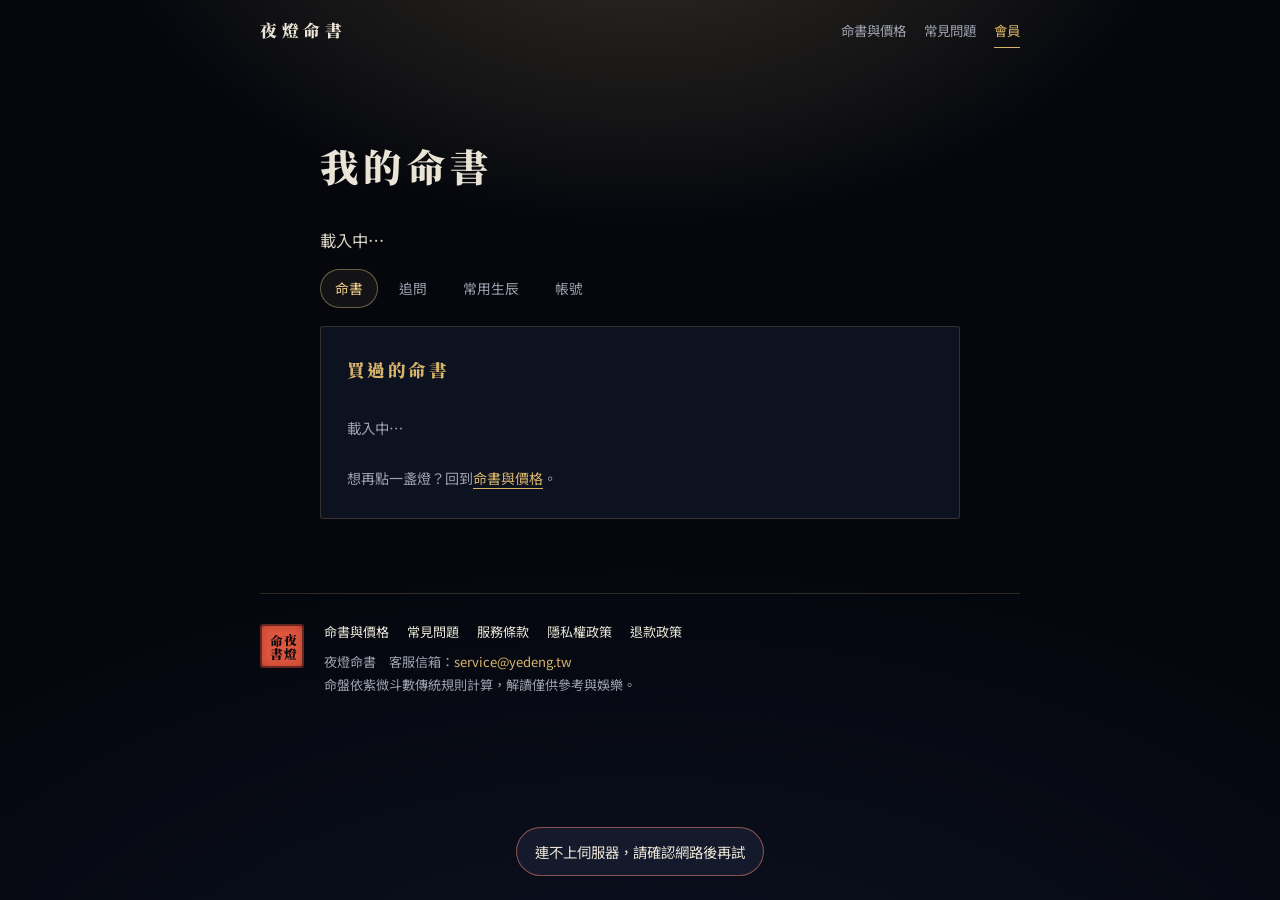
==== account.html @ f679dbf3 "新增會員登入、會員中心、付款後感謝頁與命書閱讀頁 - login.html：Email 驗證碼／連結、Google、LINE 三種登入，含綁定 Email 模式 - account.html：我的命書" ====
<!doctype html>
<html lang="zh-Hant-TW">
<head>
<meta charset="utf-8">
<meta name="viewport" content="width=device-width, initial-scale=1, viewport-fit=cover">
<meta name="description" content="夜燈命書會員中心：我的命書、追問、常用生辰與帳號設定。">
<meta name="theme-color" content="#05070d">
<meta name="robots" content="noindex">
<link rel="icon" href="/favicon.ico" sizes="32x32">
<link rel="icon" href="/favicon.svg" type="image/svg+xml">
<link rel="apple-touch-icon" href="/apple-touch-icon.png">
<link rel="manifest" href="/site.webmanifest">
<title>我的命書｜夜燈命書</title>
<link rel="preconnect" href="https://fonts.googleapis.com">
<link rel="preconnect" href="https://fonts.gstatic.com" crossorigin>
<link rel="stylesheet" href="https://fonts.googleapis.com/css2?family=Noto+Serif+TC:wght@700;900&family=Noto+Sans+TC:wght@400;500;700&family=LXGW+WenKai+TC:wght@700&display=swap">
<link rel="stylesheet" href="legal.css">
<link rel="stylesheet" href="app.css">
</head>
<body class="app">
<header class="top"><a class="brand" href="/">夜燈命書</a>
<nav class="nav" aria-label="主選單"><a href="/">命書與價格</a><a href="faq.html">常見問題</a><a href="account.html" aria-current="page">會員</a></nav></header>
<main class="doc">

<div class="doc-head"><h1>我的命書</h1><p class="lead" id="hello">載入中…</p></div>
<div class="tabs" role="tablist" aria-label="會員功能">
<button role="tab" aria-selected="true" data-tab="books">命書</button><button role="tab" aria-selected="false" data-tab="ask">追問</button><button role="tab" aria-selected="false" data-tab="people">常用生辰</button><button role="tab" aria-selected="false" data-tab="acct">帳號</button>
</div>

<section class="panel" data-pane="books"><h2>買過的命書</h2><ul class="list" id="l-books"><li class="empty">載入中…</li></ul>
<p class="msg">想再點一盞燈？回到<a href="/">命書與價格</a>。</p></section>

<section class="panel" data-pane="ask" hidden><h2>追問夜燈</h2>
<p class="msg" id="credit-sum">載入中…</p>
<form id="f-ask" hidden novalidate>
<div class="field"><label for="ask-credit">使用哪一份額度</label><select id="ask-credit"></select></div>
<div class="field"><label for="ask-cat">類別</label><select id="ask-cat"><option value="love">感情</option><option value="work">工作</option><option value="exam">考試・學業</option><option value="money">錢與財務</option><option value="partner">合夥・合作</option><option value="move">搬家・搬遷</option><option value="people">家人・人際</option><option value="other">其他</option></select></div>
<div class="field"><label for="ask-q">你的問題</label><textarea id="ask-q" maxlength="200" placeholder="一題只問一件事，例如「我適合在今年換工作嗎？」"></textarea><span class="hint">不回答醫療、壽命、投資標的、彩券號碼與官司輸贏。</span></div>
<button class="btn primary" type="submit">送出問題</button>
</form>
<h2 style="margin-top:24px">我的提問</h2><ul class="list" id="l-qs"><li class="empty">載入中…</li></ul></section>

<section class="panel" data-pane="people" hidden><h2>常用生辰</h2>
<ul class="list" id="l-people"><li class="empty">載入中…</li></ul>
<details style="margin-top:16px"><summary class="btn ghost small">新增一筆</summary>
<form id="f-person" style="margin-top:14px" novalidate>
<div class="row2"><div class="field"><label for="p-name">稱呼</label><input id="p-name" maxlength="20" required></div>
<div class="field"><label for="p-label">關係</label><select id="p-label"><option value="self">自己</option><option value="partner">伴侶</option><option value="family">家人</option><option value="friend">朋友</option><option value="other">其他</option></select></div></div>
<div class="row2"><div class="field"><label for="p-sex">性別</label><select id="p-sex"><option value="female">女</option><option value="male">男</option></select></div>
<div class="field"><label for="p-date">國曆生日</label><input id="p-date" type="date" required min="1900-01-01"></div></div>
<div class="field"><label for="p-hour">出生時辰</label><select id="p-hour"></select></div>
<button class="btn primary" type="submit">儲存</button>
</form></details>
<p class="msg">已經用在訂單上的生辰無法真正刪除（訂單需要留存），刪除後只會從清單隱藏。</p></section>

<section class="panel" data-pane="acct" hidden><h2>帳號</h2>
<dl class="kv2" id="acct-kv"></dl>
<div id="bind" hidden style="margin-top:18px"><p class="msg">你是用 LINE 登入，還沒有綁定 Email。綁定後，用這個 Email 買過的命書會一起出現在這裡。</p>
<a class="btn ghost" href="login.html?mode=bind&amp;next=/account.html" id="b-bind">綁定 Email</a></div>
<label class="field" style="flex-direction:row;align-items:center;gap:10px;margin-top:18px"><input type="checkbox" id="news" style="width:auto"> 願意收到夜燈命書的節氣提醒</label>
<div class="stack" style="margin-top:18px"><button class="btn ghost" id="b-logout">登出</button><button class="btn danger" id="b-delete">申請刪除帳號</button></div>
</section>
</main>
<footer>
<span class="seal" aria-hidden="true"><span>夜燈</span><span>命書</span></span>
<div>
<nav aria-label="網站資訊"><a href="/">命書與價格</a><a href="faq.html">常見問題</a><a href="terms.html">服務條款</a><a href="privacy.html">隱私權政策</a><a href="refund.html">退款政策</a></nav>
<p>夜燈命書　客服信箱：<span class="mail">service@yedeng.tw</span></p>
<p>命盤依紫微斗數傳統規則計算，解讀僅供參考與娛樂。</p>
</div>
</footer>
<script src="yd.js"></script>
<script>

(function(){
  var $=YD.$, esc=YD.esc;
  var HOURS=["早子時 00–01","丑時 01–03","寅時 03–05","卯時 05–07","辰時 07–09","巳時 09–11","午時 11–13","未時 13–15","申時 15–17","酉時 17–19","戌時 19–21","亥時 21–23","晚子時 23–24"];
  var KIND={ask:"追問",gift:"附贈一題",gua_extra:"加問卦"}, LABEL={self:"自己",partner:"伴侶",family:"家人",friend:"朋友",other:"其他"};
  var ST={queued:["排隊中","wait"],generating:["產生中","wait"],qa_retry:["產生中","wait"],needs_review:["人工檢查中","wait"],ready:["可以閱讀","ok"],sent:["可以閱讀","ok"],failed:["產生失敗","bad"]};
  $("#p-hour").innerHTML=HOURS.map(function(h,i){return '<option value="'+i+'">'+h+'</option>';}).join("");
  $("#p-date").max=new Date().toISOString().slice(0,10);
  document.querySelectorAll("[role=tab]").forEach(function(t){t.addEventListener("click",function(){
    document.querySelectorAll("[role=tab]").forEach(function(x){x.setAttribute("aria-selected",x===t);});
    document.querySelectorAll("[data-pane]").forEach(function(p){p.hidden=p.dataset.pane!==t.dataset.tab;});
  });});
  function fail(e){ if(e.status===401) location.replace("login.html?next="+encodeURIComponent(location.pathname+location.hash)); else YD.toast(e.message,true); }

  YD.api("/me").then(function(me){

    $("#hello").textContent=(me.display_name||"你好")+"，燈還亮著。";
    $("#acct-kv").innerHTML="<dt>Email</dt><dd>"+(me.email?esc(me.email):"尚未綁定")+"</dd><dt>登入方式</dt><dd>"+esc(me.providers.map(function(p){return {line:"LINE",google:"Google",supabase_auth:"Email",email:"Email"}[p]||p;}).filter(function(v,i,a){return a.indexOf(v)===i;}).join("、"))+"</dd>";
    $("#bind").hidden=!me.needs_email; $("#news").checked=!!me.newsletter;
    loadBooks(); loadAsk(); loadPeople();
  }).catch(fail);

  function loadBooks(){ YD.api("/me/reports").then(function(rs){
    $("#l-books").innerHTML=rs.length?rs.map(function(r){var s=ST[r.status]||[r.status,""];
      return '<li><div><div class="t">'+esc(r.title)+(r["for"]?"｜"+esc(r["for"]):"")+'</div><div class="s">'+YD.fmtDate(r.created_at)+'</div></div>'+
        (r.token?'<a class="btn primary small" href="r.html#'+encodeURIComponent(r.token)+'">閱讀</a>':'<span class="chip '+s[1]+'">'+s[0]+'</span>')+'</li>';}).join(""):'<li class="empty">還沒有命書。</li>';
  }).catch(fail);}

  function loadAsk(){
    YD.api("/me/credits").then(function(cs){
      var ask=cs.filter(function(c){return c.kind==="ask";});
      var n=ask.reduce(function(a,c){return a+c.remaining;},0);
      $("#credit-sum").innerHTML=n?"你還有 <b>"+n+"</b> 題可以問。":"目前沒有追問額度。讀完命書後，可以在命書頁面加購追問。";
      $("#f-ask").hidden=!n;
      $("#ask-credit").innerHTML=ask.map(function(c){return '<option value="'+c.id+'">剩 '+c.remaining+' 題'+(c.expires_at?"（"+YD.fmtDate(c.expires_at)+" 到期）":"")+'</option>';}).join("");
    }).catch(fail);
    YD.api("/me/questions").then(function(qs){
      $("#l-qs").innerHTML=qs.length?qs.map(function(q){var s=q.status==="answered"?["已回答","ok"]:q.status==="rejected"?["無法回答","bad"]:["回答中","wait"];
        return '<li style="display:block"><div style="display:flex;justify-content:space-between;gap:10px"><div class="t">'+esc(q.question)+'</div><span class="chip '+s[1]+'">'+s[0]+'</span></div>'+
          (q.answer?'<p style="white-space:pre-wrap;margin:10px 0 0">'+esc(q.answer)+'</p>':'')+'<div class="s">'+YD.fmtDate(q.asked_at)+'</div></li>';}).join(""):'<li class="empty">還沒有提問。</li>';
    }).catch(fail);
  }
  $("#f-ask").addEventListener("submit",function(ev){ev.preventDefault();
    var q=$("#ask-q").value.trim(); if(q.length<4){YD.toast("問題至少 4 個字",true);return;}
    var b=this.querySelector("button"); YD.busy(b,true,"送出中…");
    YD.api("/me/questions",{method:"POST",body:{credit_id:$("#ask-credit").value,category:$("#ask-cat").value,question:q}})
    .then(function(){$("#ask-q").value="";YD.toast("已送出，回答好會寄信通知你");loadAsk();}).catch(fail).then(function(){YD.busy(b,false);});
  });

  function loadPeople(){ YD.api("/me/profiles").then(function(ps){
    $("#l-people").innerHTML=ps.length?ps.map(function(p){
      return '<li><div><div class="t">'+esc(p.nickname)+' <span class="chip">'+(LABEL[p.label]||esc(p.label))+'</span></div><div class="s">'+p.birth_year+'/'+p.birth_month+'/'+p.birth_day+'　'+(p.hour_index!=null?HOURS[p.hour_index]:esc(p.birth_hour)+'時')+'　'+(p.gender==="male"?"男":"女")+'</div></div>'+
        '<button class="btn ghost small" data-del="'+p.id+'">刪除</button></li>';}).join(""):'<li class="empty">還沒有保存的生辰。</li>';
  }).catch(fail);}
  $("#l-people").addEventListener("click",function(e){var id=e.target.dataset&&e.target.dataset.del; if(!id||!confirm("確定要刪除這筆生辰嗎？"))return;
    YD.api("/me/profiles/"+id,{method:"DELETE"}).then(loadPeople).catch(fail);});
  $("#f-person").addEventListener("submit",function(ev){ev.preventDefault();
    var name=$("#p-name").value.trim(), d=$("#p-date").value; if(!name||!d){YD.toast("請填寫稱呼和生日",true);return;}
    var b=this.querySelector("button"); YD.busy(b,true);
    YD.api("/me/profiles",{method:"POST",body:{label:$("#p-label").value,nickname:name,gender:$("#p-sex").value,solar:d,hour_index:+$("#p-hour").value}})
    .then(function(){ev.target.reset();ev.target.closest("details").open=false;YD.toast("已儲存");loadPeople();}).catch(fail).then(function(){YD.busy(b,false);});
  });

  $("#news").addEventListener("change",function(){YD.api("/me",{method:"PATCH",body:{newsletter:this.checked}}).then(function(){YD.toast("已更新");}).catch(fail);});
  $("#b-logout").addEventListener("click",function(){YD.api("/auth/logout",{method:"POST"}).then(function(){location.href="/";}).catch(fail);});
  $("#b-delete").addEventListener("click",function(){
    if(!confirm("確定要申請刪除帳號嗎？我們會在 15 日內處理並寄信通知你。依法需保留的訂單紀錄除外。"))return;
    YD.api("/me/delete-request",{method:"POST"}).then(function(r){YD.toast(r.message);}).catch(fail);
  });
})();

</script>
</body>
</html>
---- legal.css ----
:root{--night:#05070d;--ink:#0d1220;--lamp:#f2cf8e;--gold:#d8b46a;--gold-dim:#8c7646;--paper:#e9e4d6;--mute:#9da1ae;--cinnabar:#e0573f;--rule:rgba(216,180,106,.2);--serif:"Noto Serif TC","Songti TC","PMingLiU",serif;--kai:"LXGW WenKai TC","BiauKai","DFKai-SB","Kaiti TC",serif;--sans:"Noto Sans TC","PingFang TC","Microsoft JhengHei",system-ui,sans-serif;--w:760px;color-scheme:dark}*{box-sizing:border-box}html{background:var(--night)}body{margin:0;min-height:100dvh;color:var(--paper);font-family:var(--sans);font-size:16px;line-height:1.9;padding-inline:max(16px,env(safe-area-inset-left,0px)) max(16px,env(safe-area-inset-right,0px));padding-bottom:env(safe-area-inset-bottom,0px);-webkit-font-smoothing:antialiased}body::after{content:"";position:fixed;inset:0;pointer-events:none;z-index:-1;background:radial-gradient(ellipse 46rem 30rem at 50% -8rem,rgba(242,207,142,.2),rgba(242,207,142,.06) 55%,transparent 75%),radial-gradient(ellipse 90rem 50rem at 50% 120%,rgba(40,56,110,.22),transparent 70%);animation:lampOn 1.6s ease-out both}@keyframes lampOn{from{opacity:0}to{opacity:1}}a{color:var(--gold);text-underline-offset:4px;text-decoration-thickness:1px}a:hover{color:var(--lamp)}a:focus-visible{outline:2px solid var(--lamp);outline-offset:3px;border-radius:2px}b,strong{color:#fff6e4;font-weight:700}.top{max-width:var(--w);margin:0 auto;display:flex;align-items:center;justify-content:space-between;gap:16px;padding-block:calc(14px + env(safe-area-inset-top,0px)) 14px}.brand{font-family:var(--serif);font-weight:900;font-size:1.05rem;letter-spacing:.28em;color:var(--paper);text-decoration:none;white-space:nowrap}.nav{display:flex;gap:2px 18px;flex-wrap:wrap;justify-content:flex-end;font-size:.84rem}.nav a{color:var(--mute);text-decoration:none;padding-block:4px;white-space:nowrap}.nav a:hover{color:var(--paper)}.nav a[aria-current="page"]{color:var(--gold);box-shadow:inset 0 -1px var(--gold)}main{max-width:var(--w);margin:0 auto;padding-block:28px 56px}.hero{display:flex;flex-direction:row-reverse;align-items:flex-start;gap:clamp(20px,6vw,64px);padding-block:clamp(16px,6vw,56px) clamp(28px,6vw,48px)}.v-title{margin:0;writing-mode:vertical-rl;font-family:var(--serif);font-weight:900;font-size:clamp(3.2rem,11vw,4.4rem);line-height:1;letter-spacing:.18em;color:#fbf2dc;text-shadow:0 0 28px rgba(242,207,142,.45),0 0 2px rgba(242,207,142,.6);flex:none}.hero-txt{flex:1;min-width:0;padding-top:.4em}.hero h1{font-family:var(--serif);font-weight:900;font-size:clamp(1.55rem,5.4vw,2.2rem);line-height:1.35;letter-spacing:.06em;margin:0 0 18px;text-wrap:balance}.hero p{margin:0 0 14px;max-width:34em;color:#d9d4c6}.hero .soon{color:var(--mute);font-size:.88rem;margin-top:22px;padding-left:12px;border-left:1px solid var(--gold-dim)}h2{font-family:var(--serif);font-weight:900;font-size:1.3rem;letter-spacing:.14em;color:var(--gold);margin:64px 0 18px;display:flex;align-items:center;gap:16px;text-wrap:balance}main>.hero+h2{margin-top:24px}h2::after{content:"";flex:1;height:1px;background:linear-gradient(90deg,var(--rule),transparent)}h3{font-family:var(--serif);font-size:1.05rem;letter-spacing:.06em;margin:28px 0 8px;color:var(--paper)}p,li{max-width:40em}ul,ol{padding-left:1.3em;margin:10px 0}li{margin:6px 0}li::marker{color:var(--gold-dim)}.small{font-size:.9rem;color:#cfcabd}.shelf{display:flex;flex-direction:column;gap:22px;margin:22px 0 26px}.book{display:grid;grid-template-columns:clamp(104px,26vw,168px) 1fr;grid-template-areas:"cover info" "cover price";column-gap:clamp(16px,4vw,32px);row-gap:14px;padding:clamp(14px,3vw,22px);background:linear-gradient(180deg,rgba(242,207,142,.05),rgba(242,207,142,0) 60%),var(--ink);border:1px solid var(--rule);border-radius:3px}.cover{grid-area:cover;align-self:start;position:relative;aspect-ratio:3/4.3;border-radius:2px 4px 4px 2px;background:linear-gradient(160deg,rgba(255,240,210,.14),transparent 45%),repeating-linear-gradient(0deg,rgba(255,255,255,.025) 0 1px,transparent 1px 3px),repeating-linear-gradient(90deg,rgba(0,0,0,.08) 0 1px,transparent 1px 4px),var(--c,#1c2645);box-shadow:0 14px 30px -12px rgba(0,0,0,.8),inset -1px 0 rgba(255,255,255,.06)}.cover::before{content:"";position:absolute;top:6%;bottom:6%;right:11%;width:2px;background:repeating-linear-gradient(180deg,rgba(233,228,214,.55) 0 14%,transparent 14% 28.6%)}.cover::after{content:"";position:absolute;top:0;bottom:0;right:0;width:20%;border-left:1px solid rgba(0,0,0,.35);background:rgba(0,0,0,.12)}.slip{position:absolute;top:8%;left:12%;writing-mode:vertical-rl;font-family:var(--kai);font-weight:700;font-size:clamp(.86rem,2.6vw,1.12rem);letter-spacing:.2em;line-height:1;color:#2a2418;background:linear-gradient(#efe6cf,#e2d7bb);padding:.7em .38em;border:1px solid rgba(0,0,0,.25);box-shadow:0 0 0 2px rgba(239,230,207,.25)}.book.year .cover{--c:#163029}.info{grid-area:info;min-width:0}.info h3{margin:0 0 2px;font-size:1.18rem;letter-spacing:.1em}.info .meta{margin:0 0 10px;color:var(--mute);font-size:.84rem}.info ul{margin:0;font-size:.94rem;line-height:1.75}.info li{margin:3px 0}.rates{grid-area:price;align-self:end;display:flex;flex-direction:column;gap:6px;margin:0;padding:0;list-style:none}.rate{display:flex;align-items:baseline;gap:10px;margin:0;max-width:none}.rate .lbl{font-family:var(--serif);font-weight:700;letter-spacing:.04em}.rate .lbl small{font-family:var(--sans);font-weight:400;color:var(--mute);font-size:.8rem;letter-spacing:0;margin-left:4px}.rate i{flex:1;min-width:16px;border-bottom:1px dotted var(--gold-dim);transform:translateY(-.35em)}.rate b{font-family:var(--serif);font-variant-numeric:tabular-nums;color:var(--lamp);white-space:nowrap}.menu{list-style:none;padding:0;margin:18px 0 22px;display:flex;flex-direction:column;gap:16px}.menu li{margin:0;max-width:none}.menu p{margin:2px 0 0;color:var(--mute);font-size:.9rem;max-width:34em}.facts{margin:16px 0;display:grid;grid-template-columns:auto 1fr;column-gap:28px}.facts div{display:contents}.facts dt{font-family:var(--serif);font-weight:700;color:var(--gold);letter-spacing:.08em;white-space:nowrap;padding:12px 0;border-top:1px solid var(--rule)}.facts dd{margin:0;padding:12px 0;border-top:1px solid var(--rule);min-width:0}.mail{user-select:all;word-break:break-all;color:var(--gold)}.shop{display:flex;gap:clamp(18px,5vw,36px);align-items:flex-start}.shop .facts{flex:1;margin-top:0}.seal{flex:none;width:76px;height:76px;margin-top:4px;display:flex;flex-direction:row-reverse;justify-content:center;align-items:center;gap:2px;font-family:var(--serif);font-weight:900;font-size:1.32rem;line-height:1;color:var(--night);background:var(--cinnabar);border-radius:6px;padding:6px;letter-spacing:.04em;box-shadow:inset 0 0 0 2px rgba(5,7,13,.5),inset 0 0 12px rgba(80,10,0,.35)}.seal span{writing-mode:vertical-rl}.doc-head{padding-block:clamp(16px,5vw,40px) 8px}.doc-head h1{font-family:var(--serif);font-weight:900;font-size:clamp(1.8rem,6vw,2.4rem);letter-spacing:.14em;margin:0 0 6px}.updated{margin:0;color:var(--mute);font-size:.84rem}.lead{margin:22px 0 0;font-size:1.02rem;color:#d9d4c6;max-width:38em}.doc h2{font-size:1.12rem;margin-top:44px}.doc ol,.doc ul{font-size:.96rem}.note{border-left:2px solid var(--gold);padding:10px 16px;background:rgba(242,207,142,.06);font-size:.92rem;margin:28px 0;max-width:40em}.ph{background:rgba(224,87,63,.18);color:#ffb3a5;padding:0 4px}.tbl{overflow-x:auto;margin:14px 0}table{width:100%;border-collapse:collapse;font-size:.92rem}th,td{text-align:left;padding:11px 10px 11px 0;border-top:1px solid var(--rule);vertical-align:top}th{color:var(--mute);font-weight:500;font-size:.8rem;letter-spacing:.1em;border-top:0}.tbl td:first-child{white-space:nowrap;padding-right:18px;color:var(--gold);font-family:var(--serif);font-weight:700}footer{max-width:var(--w);margin:0 auto;border-top:1px solid var(--rule);padding-block:26px 34px;display:flex;gap:20px;align-items:flex-start;font-size:.82rem;color:var(--mute);line-height:1.8}footer .seal{width:44px;height:44px;font-size:.8rem;padding:3px;gap:1px;border-radius:4px;margin-top:4px}footer nav{display:flex;flex-wrap:wrap;gap:4px 18px;margin-bottom:6px}footer nav a{color:var(--paper);text-decoration:none}footer nav a:hover{color:var(--gold)}footer p{margin:0}@media (max-width:560px){body{font-size:15px}.nav{gap:0 12px;font-size:.8rem}.book{grid-template-areas:"cover info" "price price"}.info ul{font-size:.88rem}.facts{grid-template-columns:1fr}.facts dt{padding:12px 0 0}.facts dd{border-top:0;padding:2px 0 12px}.shop{flex-direction:column}}@media (prefers-reduced-motion:reduce){body::after{animation:none}}
body{-webkit-user-select:none;user-select:none;-webkit-tap-highlight-color:transparent}
.mail{-webkit-user-select:all;user-select:all}
::selection{background:rgba(216,180,106,.3);color:inherit}
body::after{animation:lampOn 1.6s ease-out both,flicker 7s ease-in-out 1.6s infinite}
@keyframes flicker{0%,100%{opacity:1}42%{opacity:.86}46%{opacity:.97}52%{opacity:.9}}
.v-title span{display:inline-block;animation:ignite 1.5s cubic-bezier(.3,.6,.3,1) calc(.35s + var(--i)*.32s) both}
@keyframes ignite{0%{opacity:0;filter:blur(8px);text-shadow:none}40%{opacity:1;filter:blur(0);text-shadow:0 0 46px rgba(255,214,140,.95),0 0 14px #fff2cf}100%{opacity:1;filter:blur(0);text-shadow:0 0 28px rgba(242,207,142,.45),0 0 2px rgba(242,207,142,.6)}}
.v-title{animation:breathe 6s ease-in-out 3s infinite}
@keyframes breathe{50%{filter:brightness(1.12) drop-shadow(0 0 18px rgba(242,207,142,.25))}}
.hero-txt{animation:rise 1s ease-out 1.5s both}
@keyframes rise{from{opacity:0;transform:translateY(10px)}to{opacity:1;transform:none}}
.cover{transform-origin:100% 50%;transition:transform .7s cubic-bezier(.2,.7,.2,1),box-shadow .7s}
.book:hover .cover,.book:active .cover{transform:perspective(800px) rotateY(-16deg);box-shadow:18px 18px 34px -14px rgba(0,0,0,.9),inset -1px 0 rgba(255,255,255,.06)}
.slip{transition:box-shadow .7s}
.book:hover .slip,.book:active .slip{box-shadow:0 0 0 2px rgba(239,230,207,.25),0 0 22px rgba(242,207,142,.35)}
@media (prefers-reduced-motion:reduce){body::after,.v-title,.v-title span,.hero-txt{animation:none}.cover{transition:none}.book:hover .cover,.book:active .cover{transform:none}}
html::before,html::after{content:"";position:fixed;left:0;top:0;width:3px;height:3px;border-radius:50%;pointer-events:none;z-index:-1;opacity:0}
html::before{box-shadow:46vw 41vh 5px 0px rgba(255,232,180,0.65),76vw 44vh 5px 0px rgba(255,232,180,0.8),17vw 34vh 4px 1px rgba(255,232,180,0.5),40vw 34vh 5px 1px rgba(255,232,180,0.65),66vw 44vh 3px 0px rgba(255,232,180,0.8),35vw 37vh 4px 1px rgba(255,232,180,0.5);animation:driftA 19s ease-in-out 1.2s infinite}
html::after{box-shadow:24vw 14vh 5px 0px rgba(255,232,180,0.65),19vw 21vh 4px 1px rgba(255,232,180,0.8),65vw 31vh 4px 1px rgba(255,232,180,0.8),72vw 12vh 4px 0px rgba(255,232,180,0.5),33vw 35vh 3px 1px rgba(255,232,180,0.8),71vw 44vh 4px 1px rgba(255,232,180,0.8);animation:driftB 23s ease-in-out 2.4s infinite}
@keyframes driftA{0%{opacity:0;transform:translate(0,0)}12%{opacity:.9}30%{opacity:.35}50%{opacity:.85;transform:translate(3vw,-4vh)}72%{opacity:.3}88%{opacity:.8}100%{opacity:0;transform:translate(-2vw,-9vh)}}
@keyframes driftB{0%{opacity:0;transform:translate(0,0)}18%{opacity:.75}40%{opacity:.25;transform:translate(-3vw,3vh)}60%{opacity:.9}82%{opacity:.4}100%{opacity:0;transform:translate(2vw,-6vh)}}
@media (prefers-reduced-motion:reduce){html::before,html::after{display:none}}

/* 明確設定底色，避免嵌入預覽時被套上亮色背景 */
html{background:var(--night)!important}body{background:transparent!important;color:var(--paper)}
---- app.css ----
/* 會員、感謝頁、閱讀頁共用 */
input,textarea,select{-webkit-user-select:text;user-select:text}
[hidden]{display:none!important}
.app main{max-width:640px}
.app .doc-head h1{margin-bottom:6px}
.panel{background:var(--ink);border:1px solid var(--rule);border-radius:3px;padding:clamp(18px,4vw,26px);margin:18px 0}
.panel h2{margin:0 0 14px;font-size:1.1rem}
.panel h2::after{display:none}
.field{display:flex;flex-direction:column;gap:6px;margin:0 0 14px}
.field label{font-size:.86rem;color:var(--mute);letter-spacing:.04em}
.field input,.field select,.field textarea{width:100%;font:inherit;font-size:16px;color:var(--paper);background:rgba(5,7,13,.6);border:1px solid rgba(216,180,106,.3);border-radius:3px;padding:11px 12px;outline:none;transition:border-color .2s,box-shadow .2s}
.field textarea{min-height:96px;resize:vertical;line-height:1.7}
.field input:focus,.field select:focus,.field textarea:focus{border-color:var(--lamp);box-shadow:0 0 0 3px rgba(242,207,142,.15)}
.field .hint{font-size:.78rem;color:var(--mute)}
.row2{display:grid;grid-template-columns:1fr 1fr;gap:12px}
.btn{display:inline-flex;align-items:center;justify-content:center;gap:10px;width:100%;min-height:46px;padding:0 18px;font:inherit;font-weight:700;letter-spacing:.08em;border-radius:3px;border:1px solid transparent;cursor:pointer;text-decoration:none;transition:filter .2s,background .2s,opacity .2s}
.btn:disabled{opacity:.55;cursor:default}
.btn.primary{background:linear-gradient(180deg,#f6dc9c,#d8b46a);color:#1a1206;box-shadow:0 8px 24px -12px rgba(242,207,142,.7)}
.btn.primary:not(:disabled):hover{filter:brightness(1.06)}
.btn.ghost{background:transparent;color:var(--paper);border-color:rgba(216,180,106,.35)}
.btn.ghost:not(:disabled):hover{background:rgba(216,180,106,.08)}
.btn.line{background:#06c755;color:#fff}
.btn.google{background:#fff;color:#1f1f1f}
.btn.small{width:auto;min-height:34px;padding:0 12px;font-size:.84rem;letter-spacing:.04em}
.btn.danger{background:transparent;color:#ff8a73;border-color:rgba(255,138,115,.4)}
.stack{display:flex;flex-direction:column;gap:10px}
.or{display:flex;align-items:center;gap:12px;color:var(--mute);font-size:.82rem;margin:18px 0}
.or::before,.or::after{content:"";flex:1;height:1px;background:var(--rule)}
.msg{font-size:.88rem;margin:10px 0 0;color:var(--mute)}
.msg.bad{color:#ff8a73}.msg.good{color:#8fd6a5}
.tabs{display:flex;gap:6px;flex-wrap:wrap;margin:6px 0 4px}
.tabs button{font:inherit;font-size:.86rem;color:var(--mute);background:none;border:1px solid transparent;border-radius:99px;padding:5px 14px;cursor:pointer}
.tabs button[aria-selected="true"]{color:var(--lamp);border-color:rgba(242,207,142,.4);background:rgba(242,207,142,.06)}
.list{list-style:none;padding:0;margin:0}
.list li{max-width:none;display:flex;align-items:center;justify-content:space-between;gap:12px;padding:14px 0;border-top:1px solid var(--rule);margin:0}
.list li:first-child{border-top:0}
.list .t{font-family:var(--serif);font-weight:700;letter-spacing:.06em}
.list .s{font-size:.8rem;color:var(--mute)}
.chip{display:inline-block;font-size:.74rem;letter-spacing:.06em;padding:1px 9px;border-radius:99px;border:1px solid rgba(216,180,106,.35);color:var(--gold);white-space:nowrap}
.chip.ok{color:#8fd6a5;border-color:rgba(143,214,165,.4)}
.chip.wait{color:var(--lamp)}
.chip.bad{color:#ff8a73;border-color:rgba(255,138,115,.4)}
.empty{color:var(--mute);font-size:.9rem;padding:8px 0}
.big-code{font-family:"Noto Sans TC",monospace;font-size:clamp(1.1rem,5.2vw,1.5rem);word-break:break-all;font-weight:700;letter-spacing:.08em;color:#fff4dc;-webkit-user-select:all;user-select:all}
.kv2{display:grid;grid-template-columns:6.5em minmax(0,1fr);gap:8px 14px;font-size:.94rem;margin:0}
.kv2 dt{color:var(--mute)}.kv2 dd{margin:0}
.steps-mini{display:flex;gap:8px;margin:6px 0 18px;padding:0;list-style:none}
.steps-mini li{flex:1;max-width:none;margin:0;text-align:center;font-size:.76rem;color:var(--mute);padding-top:10px;border-top:3px solid rgba(216,180,106,.18)}
.steps-mini li.done{color:var(--lamp);border-top-color:var(--lamp)}
.steps-mini li.now{color:#fff4dc;border-top-color:var(--gold)}
.spin{display:inline-block;width:14px;height:14px;border-radius:50%;border:2px solid rgba(242,207,142,.3);border-top-color:var(--lamp);animation:sp 1s linear infinite;vertical-align:-2px}
@keyframes sp{to{transform:rotate(360deg)}}
.toast{position:fixed;left:50%;bottom:calc(24px + env(safe-area-inset-bottom,0px));transform:translate(-50%,20px);opacity:0;z-index:50;background:#141a2b;border:1px solid var(--rule);color:var(--paper);padding:10px 18px;border-radius:99px;font-size:.9rem;transition:opacity .3s,transform .3s;max-width:calc(100% - 32px)}
.toast.on{opacity:1;transform:translate(-50%,0)}
.toast.bad{border-color:rgba(255,138,115,.5)}
.otp{letter-spacing:.5em;text-align:center;font-size:1.4rem!important}
@media (max-width:560px){.row2{grid-template-columns:1fr}.list li{flex-wrap:wrap}}
@media (prefers-reduced-motion:reduce){.spin{animation:none}}
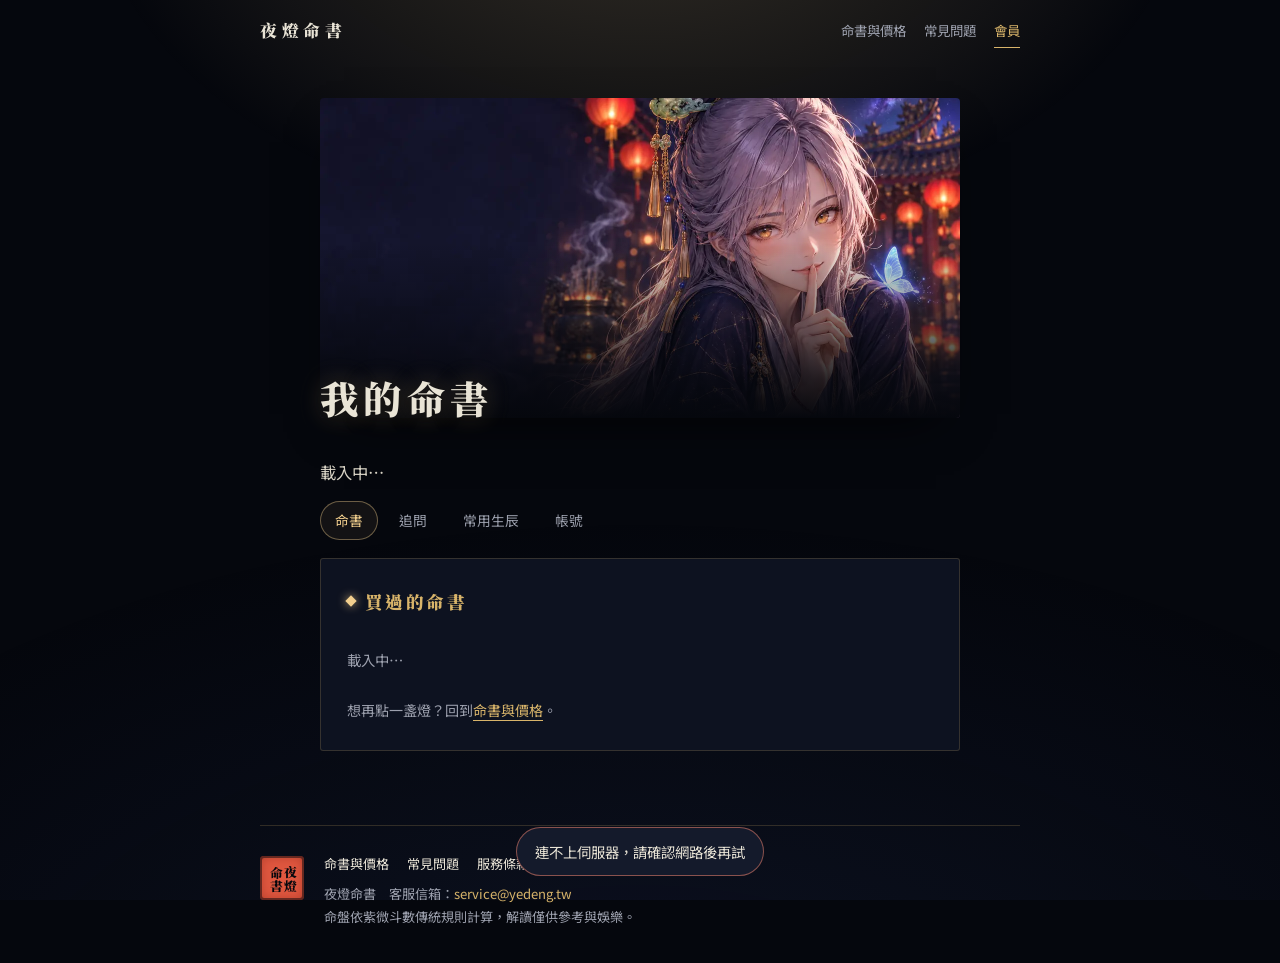
==== commit 209296ad: "會員相關頁面加上引路人場景圖、登入圖示與複製按鈕 - 登入、會員、感謝、閱讀頁頂部放引路人場景圖 - Google／LINE／Email 按鈕加圖示 - 轉帳帳號與超商代碼可一鍵複製 - 進度條加完成" ====
--- a/account.html
+++ b/account.html
@@ -22,6 +22,7 @@
 <nav class="nav" aria-label="主選單"><a href="/">命書與價格</a><a href="faq.html">常見問題</a><a href="account.html" aria-current="page">會員</a></nav></header>
 <main class="doc">
 
+<figure class="scene"><img src="img/hush.webp" alt="比著噤聲手勢的引路人" width="1280" height="850" decoding="async" fetchpriority="high"></figure>
 <div class="doc-head"><h1>我的命書</h1><p class="lead" id="hello">載入中…</p></div>
 <div class="tabs" role="tablist" aria-label="會員功能">
 <button role="tab" aria-selected="true" data-tab="books">命書</button><button role="tab" aria-selected="false" data-tab="ask">追問</button><button role="tab" aria-selected="false" data-tab="people">常用生辰</button><button role="tab" aria-selected="false" data-tab="acct">帳號</button>
--- a/app.css
+++ b/app.css
@@ -56,3 +56,20 @@
 .otp{letter-spacing:.5em;text-align:center;font-size:1.4rem!important}
 @media (max-width:560px){.row2{grid-template-columns:1fr}.list li{flex-wrap:wrap}}
 @media (prefers-reduced-motion:reduce){.spin{animation:none}}
+/* 場景圖、圖示、複製鈕 */
+.scene{margin:8px 0 -36px;position:relative;border-radius:4px;overflow:hidden;aspect-ratio:16/9;max-height:320px;width:100%;box-shadow:0 20px 50px -24px rgba(0,0,0,.9)}
+.scene img{display:block;width:100%;height:100%;object-fit:cover;object-position:50% 30%}
+.scene::after{content:"";position:absolute;inset:0;background:linear-gradient(180deg,rgba(5,7,13,0) 45%,rgba(5,7,13,.85) 88%,var(--night));pointer-events:none}
+.scene+.doc-head{position:relative;padding-top:0}
+.scene+.doc-head h1{text-shadow:0 2px 18px rgba(0,0,0,.8),0 0 24px rgba(242,207,142,.35)}
+.btn .ic{width:20px;height:20px;flex:none}
+.btn.line .ic{width:22px;height:22px}
+.panel h2{display:flex;align-items:center;gap:10px}
+.panel h2::before{content:"";width:8px;height:8px;flex:none;transform:rotate(45deg);background:var(--lamp);box-shadow:0 0 10px rgba(242,207,142,.8)}
+.copy{font:inherit;font-size:.78rem;color:var(--gold);background:rgba(242,207,142,.08);border:1px solid rgba(216,180,106,.4);border-radius:99px;padding:2px 12px;cursor:pointer;vertical-align:middle;margin-left:6px;white-space:nowrap}
+.copy:hover{background:rgba(242,207,142,.16)}
+.steps-mini li{position:relative;padding-top:14px}
+.steps-mini li.done::before{content:"✓";position:absolute;top:-12px;left:50%;transform:translateX(-50%);width:20px;height:20px;line-height:20px;border-radius:50%;background:var(--lamp);color:#1a1206;font-size:.7rem;font-weight:700}
+.steps-mini li.now::before{content:"";position:absolute;top:-9px;left:50%;transform:translateX(-50%);width:14px;height:14px;border-radius:50%;background:var(--night);border:2px solid var(--gold);box-shadow:0 0 10px rgba(216,180,106,.7)}
+.steps-mini{margin-top:18px}
+@media (min-width:700px){.scene{margin-bottom:-56px}}
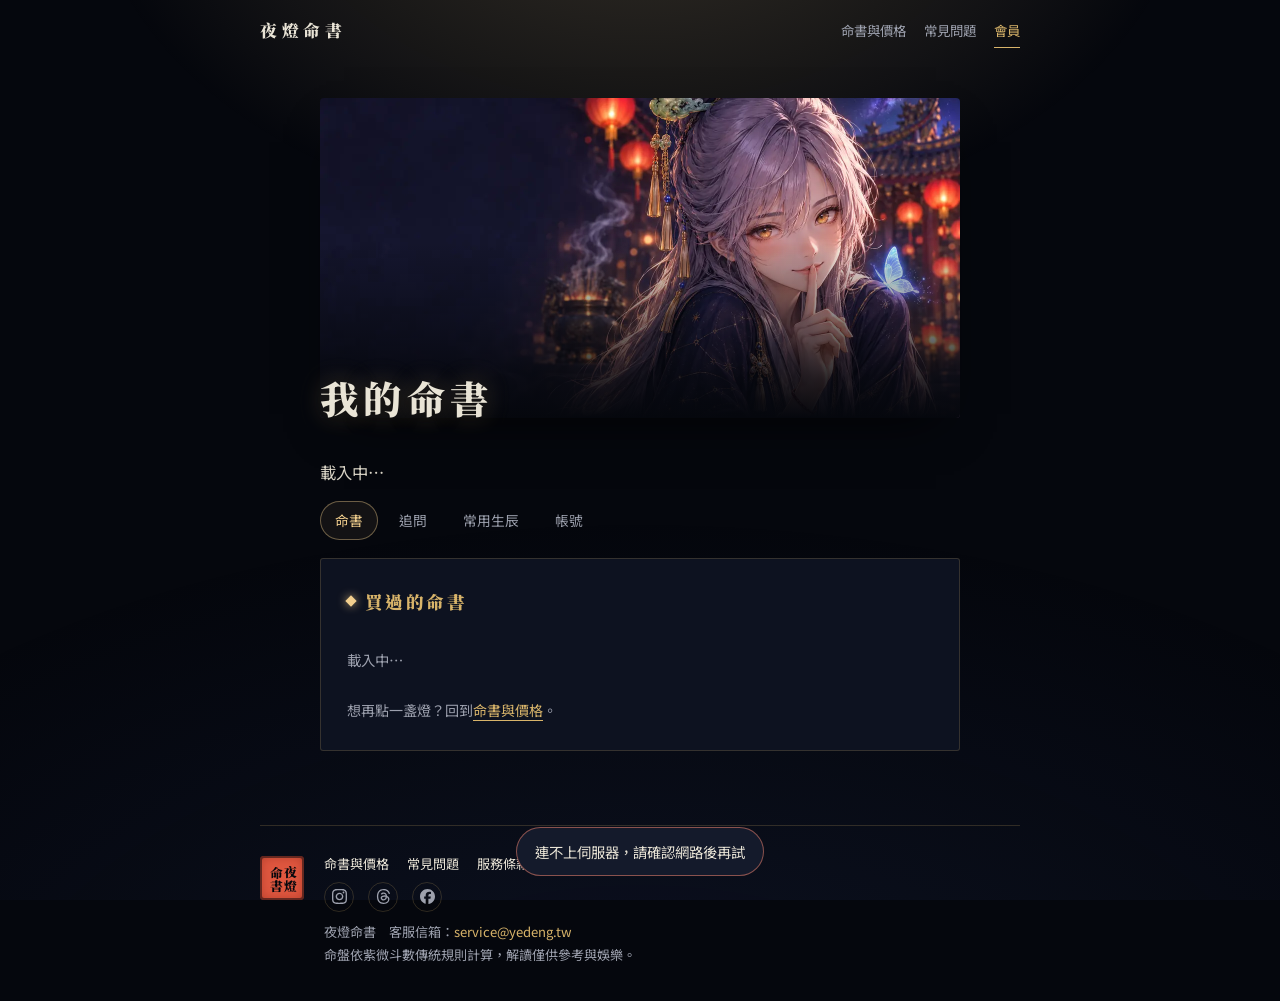
==== commit 652c272c: "頁尾加上 Instagram、Threads、Facebook 圖示連結 Co-Authored-By: Claude Opus 5.5 <noreply@anthropic.com> Claude-" ====
--- a/account.html
+++ b/account.html
@@ -66,6 +66,7 @@
 <span class="seal" aria-hidden="true"><span>夜燈</span><span>命書</span></span>
 <div>
 <nav aria-label="網站資訊"><a href="/">命書與價格</a><a href="faq.html">常見問題</a><a href="terms.html">服務條款</a><a href="privacy.html">隱私權政策</a><a href="refund.html">退款政策</a></nav>
+<div class="social"><a href="https://www.instagram.com/yedeng.tw/" target="_blank" rel="noopener" aria-label="夜燈命書 Instagram" title="Instagram"><svg viewBox="0 0 24 24" aria-hidden="true"><path d="M7.0301.084c-1.2768.0602-2.1487.264-2.911.5634-.7888.3075-1.4575.72-2.1228 1.3877-.6652.6677-1.075 1.3368-1.3802 2.127-.2954.7638-.4956 1.6365-.552 2.914-.0564 1.2775-.0689 1.6882-.0626 4.947.0062 3.2586.0206 3.6671.0825 4.9473.061 1.2765.264 2.1482.5635 2.9107.308.7889.72 1.4573 1.388 2.1228.6679.6655 1.3365 1.0743 2.1285 1.38.7632.295 1.6361.4961 2.9134.552 1.2773.056 1.6884.069 4.9462.0627 3.2578-.0062 3.668-.0207 4.9478-.0814 1.28-.0607 2.147-.2652 2.9098-.5633.7889-.3086 1.4578-.72 2.1228-1.3881.665-.6682 1.0745-1.3378 1.3795-2.1284.2957-.7632.4966-1.636.552-2.9124.056-1.2809.0692-1.6898.063-4.948-.0063-3.2583-.021-3.6668-.0817-4.9465-.0607-1.2797-.264-2.1487-.5633-2.9117-.3084-.7889-.72-1.4568-1.3876-2.1228C21.2982 1.33 20.628.9208 19.8378.6165 19.074.321 18.2017.1197 16.9244.0645 15.6471.0093 15.236-.005 11.977.0014 8.718.0076 8.31.0215 7.0301.0839m.1402 21.6932c-1.17-.0509-1.8053-.2453-2.2287-.408-.5606-.216-.96-.4771-1.3819-.895-.422-.4178-.6811-.8186-.9-1.378-.1644-.4234-.3624-1.058-.4171-2.228-.0595-1.2645-.072-1.6442-.079-4.848-.007-3.2037.0053-3.583.0607-4.848.05-1.169.2456-1.805.408-2.2282.216-.5613.4762-.96.895-1.3816.4188-.4217.8184-.6814 1.3783-.9003.423-.1651 1.0575-.3614 2.227-.4171 1.2655-.06 1.6447-.072 4.848-.079 3.2033-.007 3.5835.005 4.8495.0608 1.169.0508 1.8053.2445 2.228.408.5608.216.96.4754 1.3816.895.4217.4194.6816.8176.9005 1.3787.1653.4217.3617 1.056.4169 2.2263.0602 1.2655.0739 1.645.0796 4.848.0058 3.203-.0055 3.5834-.061 4.848-.051 1.17-.245 1.8055-.408 2.2294-.216.5604-.4763.96-.8954 1.3814-.419.4215-.8181.6811-1.3783.9-.4224.1649-1.0577.3617-2.2262.4174-1.2656.0595-1.6448.072-4.8493.079-3.2045.007-3.5825-.006-4.848-.0608M16.953 5.5864A1.44 1.44 0 1 0 18.39 4.144a1.44 1.44 0 0 0-1.437 1.4424M5.8385 12.012c.0067 3.4032 2.7706 6.1557 6.173 6.1493 3.4026-.0065 6.157-2.7701 6.1506-6.1733-.0065-3.4032-2.771-6.1565-6.174-6.1498-3.403.0067-6.156 2.771-6.1496 6.1738M8 12.0077a4 4 0 1 1 4.008 3.9921A3.9996 3.9996 0 0 1 8 12.0077"/></svg></a><a href="https://www.threads.com/@yedeng.tw" target="_blank" rel="noopener" aria-label="夜燈命書 Threads" title="Threads"><svg viewBox="0 0 24 24" aria-hidden="true"><path d="M12.186 24h-.007c-3.581-.024-6.334-1.205-8.184-3.509C2.35 18.44 1.5 15.586 1.472 12.01v-.017c.03-3.579.879-6.43 2.525-8.482C5.845 1.205 8.6.024 12.18 0h.014c2.746.02 5.043.725 6.826 2.098 1.677 1.29 2.858 3.13 3.509 5.467l-2.04.569c-1.104-3.96-3.898-5.984-8.304-6.015-2.91.022-5.11.936-6.54 2.717C4.307 6.504 3.616 8.914 3.589 12c.027 3.086.718 5.496 2.057 7.164 1.43 1.783 3.631 2.698 6.54 2.717 2.623-.02 4.358-.631 5.8-2.045 1.647-1.613 1.618-3.593 1.09-4.798-.31-.71-.873-1.3-1.634-1.75-.192 1.352-.622 2.446-1.284 3.272-.886 1.102-2.14 1.704-3.73 1.79-1.202.065-2.361-.218-3.259-.801-1.063-.689-1.685-1.74-1.752-2.964-.065-1.19.408-2.285 1.33-3.082.88-.76 2.119-1.207 3.583-1.291a13.853 13.853 0 0 1 3.02.142c-.126-.742-.375-1.332-.75-1.757-.513-.586-1.308-.883-2.359-.89h-.029c-.844 0-1.992.232-2.721 1.32L7.734 7.847c.98-1.454 2.568-2.256 4.478-2.256h.044c3.194.02 5.097 1.975 5.287 5.388.108.046.216.094.321.142 1.49.7 2.58 1.761 3.154 3.07.797 1.82.871 4.79-1.548 7.158-1.85 1.81-4.094 2.628-7.277 2.65Zm1.003-11.69c-.242 0-.487.007-.739.021-1.836.103-2.98.946-2.916 2.143.067 1.256 1.452 1.839 2.784 1.767 1.224-.065 2.818-.543 3.086-3.71a10.5 10.5 0 0 0-2.215-.221z"/></svg></a><a href="https://www.facebook.com/profile.php?id=61596765146425" target="_blank" rel="noopener" aria-label="夜燈命書 Facebook" title="Facebook"><svg viewBox="0 0 24 24" aria-hidden="true"><path d="M9.101 23.691v-7.98H6.627v-3.667h2.474v-1.58c0-4.085 1.848-5.978 5.858-5.978.401 0 .955.042 1.468.103a8.68 8.68 0 0 1 1.141.195v3.325a8.623 8.623 0 0 0-.653-.036 26.805 26.805 0 0 0-.733-.009c-.707 0-1.259.096-1.675.309a1.686 1.686 0 0 0-.679.622c-.258.42-.374.995-.374 1.752v1.297h3.919l-.386 2.103-.287 1.564h-3.246v8.245C19.396 23.238 24 18.179 24 12.044c0-6.627-5.373-12-12-12s-12 5.373-12 12c0 5.628 3.874 10.35 9.101 11.647Z"/></svg></a></div>
 <p>夜燈命書　客服信箱：<span class="mail">service@yedeng.tw</span></p>
 <p>命盤依紫微斗數傳統規則計算，解讀僅供參考與娛樂。</p>
 </div>
--- a/legal.css
+++ b/legal.css
@@ -24,3 +24,5 @@
 
 /* 明確設定底色，避免嵌入預覽時被套上亮色背景 */
 html{background:var(--night)!important}body{background:transparent!important;color:var(--paper)}
+
+footer .social{display:flex;gap:14px;margin:4px 0 8px}footer .social a{display:inline-flex;width:30px;height:30px;align-items:center;justify-content:center;border:1px solid var(--rule);border-radius:50%;color:var(--mute);transition:color .2s,border-color .2s}footer .social a:hover{color:var(--lamp);border-color:var(--gold)}footer .social svg{width:15px;height:15px;fill:currentColor}
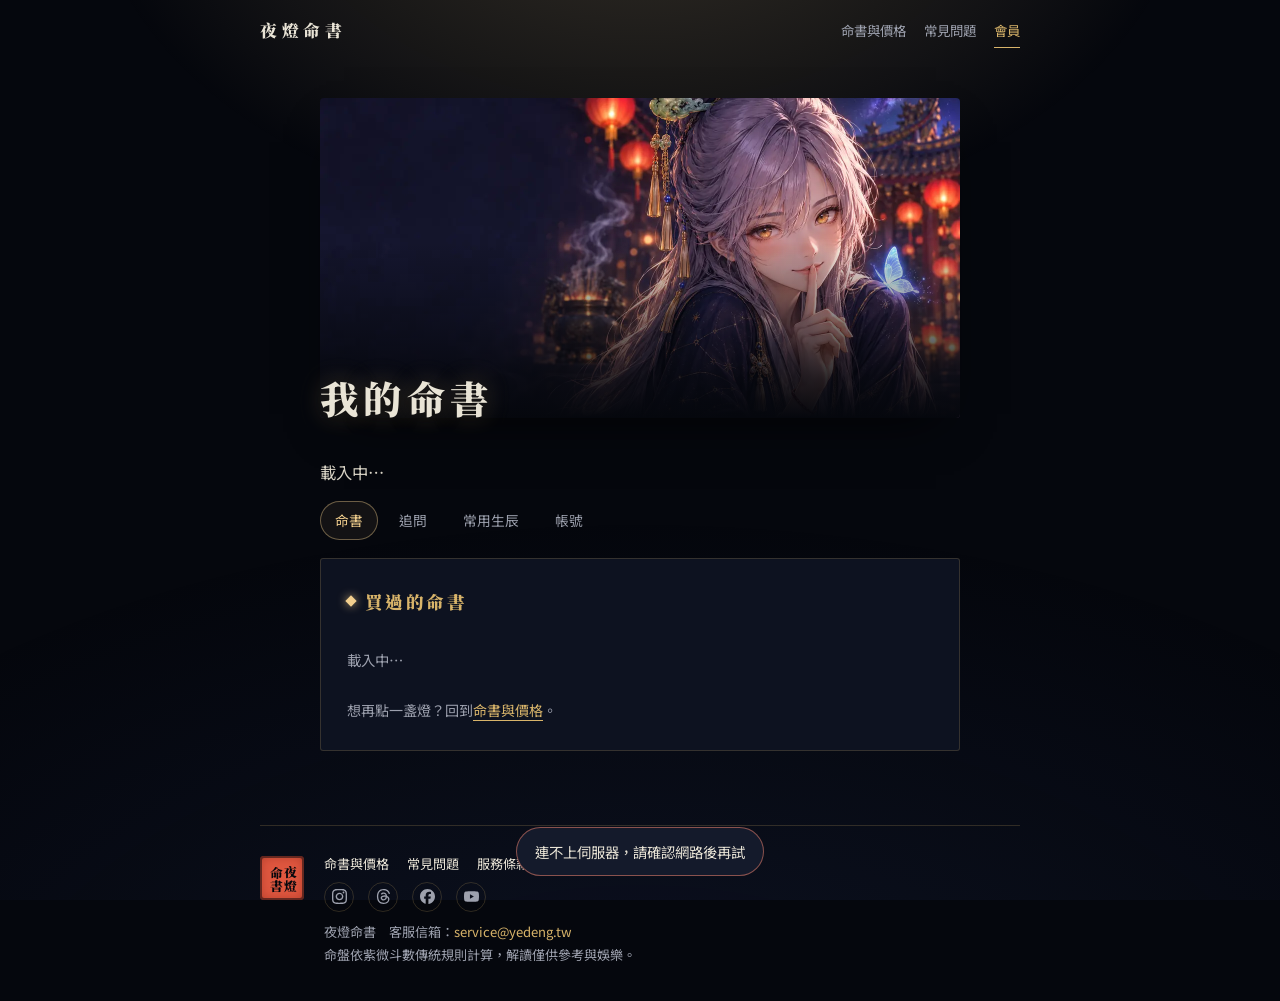
==== commit d5c10553: "社群連結加上 YouTube @夜燈命書（社群頁與每頁頁尾） Co-Authored-By: Claude Opus 5.5 <noreply@anthropic.com> Claude-Sessio" ====
--- a/account.html
+++ b/account.html
@@ -66,7 +66,7 @@
 <span class="seal" aria-hidden="true"><span>夜燈</span><span>命書</span></span>
 <div>
 <nav aria-label="網站資訊"><a href="/">命書與價格</a><a href="faq.html">常見問題</a><a href="terms.html">服務條款</a><a href="privacy.html">隱私權政策</a><a href="refund.html">退款政策</a></nav>
-<div class="social"><a href="https://www.instagram.com/yedeng.tw/" target="_blank" rel="noopener" aria-label="夜燈命書 Instagram" title="Instagram"><svg viewBox="0 0 24 24" aria-hidden="true"><path d="M7.0301.084c-1.2768.0602-2.1487.264-2.911.5634-.7888.3075-1.4575.72-2.1228 1.3877-.6652.6677-1.075 1.3368-1.3802 2.127-.2954.7638-.4956 1.6365-.552 2.914-.0564 1.2775-.0689 1.6882-.0626 4.947.0062 3.2586.0206 3.6671.0825 4.9473.061 1.2765.264 2.1482.5635 2.9107.308.7889.72 1.4573 1.388 2.1228.6679.6655 1.3365 1.0743 2.1285 1.38.7632.295 1.6361.4961 2.9134.552 1.2773.056 1.6884.069 4.9462.0627 3.2578-.0062 3.668-.0207 4.9478-.0814 1.28-.0607 2.147-.2652 2.9098-.5633.7889-.3086 1.4578-.72 2.1228-1.3881.665-.6682 1.0745-1.3378 1.3795-2.1284.2957-.7632.4966-1.636.552-2.9124.056-1.2809.0692-1.6898.063-4.948-.0063-3.2583-.021-3.6668-.0817-4.9465-.0607-1.2797-.264-2.1487-.5633-2.9117-.3084-.7889-.72-1.4568-1.3876-2.1228C21.2982 1.33 20.628.9208 19.8378.6165 19.074.321 18.2017.1197 16.9244.0645 15.6471.0093 15.236-.005 11.977.0014 8.718.0076 8.31.0215 7.0301.0839m.1402 21.6932c-1.17-.0509-1.8053-.2453-2.2287-.408-.5606-.216-.96-.4771-1.3819-.895-.422-.4178-.6811-.8186-.9-1.378-.1644-.4234-.3624-1.058-.4171-2.228-.0595-1.2645-.072-1.6442-.079-4.848-.007-3.2037.0053-3.583.0607-4.848.05-1.169.2456-1.805.408-2.2282.216-.5613.4762-.96.895-1.3816.4188-.4217.8184-.6814 1.3783-.9003.423-.1651 1.0575-.3614 2.227-.4171 1.2655-.06 1.6447-.072 4.848-.079 3.2033-.007 3.5835.005 4.8495.0608 1.169.0508 1.8053.2445 2.228.408.5608.216.96.4754 1.3816.895.4217.4194.6816.8176.9005 1.3787.1653.4217.3617 1.056.4169 2.2263.0602 1.2655.0739 1.645.0796 4.848.0058 3.203-.0055 3.5834-.061 4.848-.051 1.17-.245 1.8055-.408 2.2294-.216.5604-.4763.96-.8954 1.3814-.419.4215-.8181.6811-1.3783.9-.4224.1649-1.0577.3617-2.2262.4174-1.2656.0595-1.6448.072-4.8493.079-3.2045.007-3.5825-.006-4.848-.0608M16.953 5.5864A1.44 1.44 0 1 0 18.39 4.144a1.44 1.44 0 0 0-1.437 1.4424M5.8385 12.012c.0067 3.4032 2.7706 6.1557 6.173 6.1493 3.4026-.0065 6.157-2.7701 6.1506-6.1733-.0065-3.4032-2.771-6.1565-6.174-6.1498-3.403.0067-6.156 2.771-6.1496 6.1738M8 12.0077a4 4 0 1 1 4.008 3.9921A3.9996 3.9996 0 0 1 8 12.0077"/></svg></a><a href="https://www.threads.com/@yedeng.tw" target="_blank" rel="noopener" aria-label="夜燈命書 Threads" title="Threads"><svg viewBox="0 0 24 24" aria-hidden="true"><path d="M12.186 24h-.007c-3.581-.024-6.334-1.205-8.184-3.509C2.35 18.44 1.5 15.586 1.472 12.01v-.017c.03-3.579.879-6.43 2.525-8.482C5.845 1.205 8.6.024 12.18 0h.014c2.746.02 5.043.725 6.826 2.098 1.677 1.29 2.858 3.13 3.509 5.467l-2.04.569c-1.104-3.96-3.898-5.984-8.304-6.015-2.91.022-5.11.936-6.54 2.717C4.307 6.504 3.616 8.914 3.589 12c.027 3.086.718 5.496 2.057 7.164 1.43 1.783 3.631 2.698 6.54 2.717 2.623-.02 4.358-.631 5.8-2.045 1.647-1.613 1.618-3.593 1.09-4.798-.31-.71-.873-1.3-1.634-1.75-.192 1.352-.622 2.446-1.284 3.272-.886 1.102-2.14 1.704-3.73 1.79-1.202.065-2.361-.218-3.259-.801-1.063-.689-1.685-1.74-1.752-2.964-.065-1.19.408-2.285 1.33-3.082.88-.76 2.119-1.207 3.583-1.291a13.853 13.853 0 0 1 3.02.142c-.126-.742-.375-1.332-.75-1.757-.513-.586-1.308-.883-2.359-.89h-.029c-.844 0-1.992.232-2.721 1.32L7.734 7.847c.98-1.454 2.568-2.256 4.478-2.256h.044c3.194.02 5.097 1.975 5.287 5.388.108.046.216.094.321.142 1.49.7 2.58 1.761 3.154 3.07.797 1.82.871 4.79-1.548 7.158-1.85 1.81-4.094 2.628-7.277 2.65Zm1.003-11.69c-.242 0-.487.007-.739.021-1.836.103-2.98.946-2.916 2.143.067 1.256 1.452 1.839 2.784 1.767 1.224-.065 2.818-.543 3.086-3.71a10.5 10.5 0 0 0-2.215-.221z"/></svg></a><a href="https://www.facebook.com/profile.php?id=61596765146425" target="_blank" rel="noopener" aria-label="夜燈命書 Facebook" title="Facebook"><svg viewBox="0 0 24 24" aria-hidden="true"><path d="M9.101 23.691v-7.98H6.627v-3.667h2.474v-1.58c0-4.085 1.848-5.978 5.858-5.978.401 0 .955.042 1.468.103a8.68 8.68 0 0 1 1.141.195v3.325a8.623 8.623 0 0 0-.653-.036 26.805 26.805 0 0 0-.733-.009c-.707 0-1.259.096-1.675.309a1.686 1.686 0 0 0-.679.622c-.258.42-.374.995-.374 1.752v1.297h3.919l-.386 2.103-.287 1.564h-3.246v8.245C19.396 23.238 24 18.179 24 12.044c0-6.627-5.373-12-12-12s-12 5.373-12 12c0 5.628 3.874 10.35 9.101 11.647Z"/></svg></a></div>
+<div class="social"><a href="https://www.instagram.com/yedeng.tw/" target="_blank" rel="noopener" aria-label="夜燈命書 Instagram" title="Instagram"><svg viewBox="0 0 24 24" aria-hidden="true"><path d="M7.0301.084c-1.2768.0602-2.1487.264-2.911.5634-.7888.3075-1.4575.72-2.1228 1.3877-.6652.6677-1.075 1.3368-1.3802 2.127-.2954.7638-.4956 1.6365-.552 2.914-.0564 1.2775-.0689 1.6882-.0626 4.947.0062 3.2586.0206 3.6671.0825 4.9473.061 1.2765.264 2.1482.5635 2.9107.308.7889.72 1.4573 1.388 2.1228.6679.6655 1.3365 1.0743 2.1285 1.38.7632.295 1.6361.4961 2.9134.552 1.2773.056 1.6884.069 4.9462.0627 3.2578-.0062 3.668-.0207 4.9478-.0814 1.28-.0607 2.147-.2652 2.9098-.5633.7889-.3086 1.4578-.72 2.1228-1.3881.665-.6682 1.0745-1.3378 1.3795-2.1284.2957-.7632.4966-1.636.552-2.9124.056-1.2809.0692-1.6898.063-4.948-.0063-3.2583-.021-3.6668-.0817-4.9465-.0607-1.2797-.264-2.1487-.5633-2.9117-.3084-.7889-.72-1.4568-1.3876-2.1228C21.2982 1.33 20.628.9208 19.8378.6165 19.074.321 18.2017.1197 16.9244.0645 15.6471.0093 15.236-.005 11.977.0014 8.718.0076 8.31.0215 7.0301.0839m.1402 21.6932c-1.17-.0509-1.8053-.2453-2.2287-.408-.5606-.216-.96-.4771-1.3819-.895-.422-.4178-.6811-.8186-.9-1.378-.1644-.4234-.3624-1.058-.4171-2.228-.0595-1.2645-.072-1.6442-.079-4.848-.007-3.2037.0053-3.583.0607-4.848.05-1.169.2456-1.805.408-2.2282.216-.5613.4762-.96.895-1.3816.4188-.4217.8184-.6814 1.3783-.9003.423-.1651 1.0575-.3614 2.227-.4171 1.2655-.06 1.6447-.072 4.848-.079 3.2033-.007 3.5835.005 4.8495.0608 1.169.0508 1.8053.2445 2.228.408.5608.216.96.4754 1.3816.895.4217.4194.6816.8176.9005 1.3787.1653.4217.3617 1.056.4169 2.2263.0602 1.2655.0739 1.645.0796 4.848.0058 3.203-.0055 3.5834-.061 4.848-.051 1.17-.245 1.8055-.408 2.2294-.216.5604-.4763.96-.8954 1.3814-.419.4215-.8181.6811-1.3783.9-.4224.1649-1.0577.3617-2.2262.4174-1.2656.0595-1.6448.072-4.8493.079-3.2045.007-3.5825-.006-4.848-.0608M16.953 5.5864A1.44 1.44 0 1 0 18.39 4.144a1.44 1.44 0 0 0-1.437 1.4424M5.8385 12.012c.0067 3.4032 2.7706 6.1557 6.173 6.1493 3.4026-.0065 6.157-2.7701 6.1506-6.1733-.0065-3.4032-2.771-6.1565-6.174-6.1498-3.403.0067-6.156 2.771-6.1496 6.1738M8 12.0077a4 4 0 1 1 4.008 3.9921A3.9996 3.9996 0 0 1 8 12.0077"/></svg></a><a href="https://www.threads.com/@yedeng.tw" target="_blank" rel="noopener" aria-label="夜燈命書 Threads" title="Threads"><svg viewBox="0 0 24 24" aria-hidden="true"><path d="M12.186 24h-.007c-3.581-.024-6.334-1.205-8.184-3.509C2.35 18.44 1.5 15.586 1.472 12.01v-.017c.03-3.579.879-6.43 2.525-8.482C5.845 1.205 8.6.024 12.18 0h.014c2.746.02 5.043.725 6.826 2.098 1.677 1.29 2.858 3.13 3.509 5.467l-2.04.569c-1.104-3.96-3.898-5.984-8.304-6.015-2.91.022-5.11.936-6.54 2.717C4.307 6.504 3.616 8.914 3.589 12c.027 3.086.718 5.496 2.057 7.164 1.43 1.783 3.631 2.698 6.54 2.717 2.623-.02 4.358-.631 5.8-2.045 1.647-1.613 1.618-3.593 1.09-4.798-.31-.71-.873-1.3-1.634-1.75-.192 1.352-.622 2.446-1.284 3.272-.886 1.102-2.14 1.704-3.73 1.79-1.202.065-2.361-.218-3.259-.801-1.063-.689-1.685-1.74-1.752-2.964-.065-1.19.408-2.285 1.33-3.082.88-.76 2.119-1.207 3.583-1.291a13.853 13.853 0 0 1 3.02.142c-.126-.742-.375-1.332-.75-1.757-.513-.586-1.308-.883-2.359-.89h-.029c-.844 0-1.992.232-2.721 1.32L7.734 7.847c.98-1.454 2.568-2.256 4.478-2.256h.044c3.194.02 5.097 1.975 5.287 5.388.108.046.216.094.321.142 1.49.7 2.58 1.761 3.154 3.07.797 1.82.871 4.79-1.548 7.158-1.85 1.81-4.094 2.628-7.277 2.65Zm1.003-11.69c-.242 0-.487.007-.739.021-1.836.103-2.98.946-2.916 2.143.067 1.256 1.452 1.839 2.784 1.767 1.224-.065 2.818-.543 3.086-3.71a10.5 10.5 0 0 0-2.215-.221z"/></svg></a><a href="https://www.facebook.com/profile.php?id=61596765146425" target="_blank" rel="noopener" aria-label="夜燈命書 Facebook" title="Facebook"><svg viewBox="0 0 24 24" aria-hidden="true"><path d="M9.101 23.691v-7.98H6.627v-3.667h2.474v-1.58c0-4.085 1.848-5.978 5.858-5.978.401 0 .955.042 1.468.103a8.68 8.68 0 0 1 1.141.195v3.325a8.623 8.623 0 0 0-.653-.036 26.805 26.805 0 0 0-.733-.009c-.707 0-1.259.096-1.675.309a1.686 1.686 0 0 0-.679.622c-.258.42-.374.995-.374 1.752v1.297h3.919l-.386 2.103-.287 1.564h-3.246v8.245C19.396 23.238 24 18.179 24 12.044c0-6.627-5.373-12-12-12s-12 5.373-12 12c0 5.628 3.874 10.35 9.101 11.647Z"/></svg></a><a href="https://www.youtube.com/@%E5%A4%9C%E7%87%88%E5%91%BD%E6%9B%B8" target="_blank" rel="noopener" aria-label="夜燈命書 YouTube" title="YouTube"><svg viewBox="0 0 24 24" aria-hidden="true"><path d="M23.498 6.186a3.016 3.016 0 0 0-2.122-2.136C19.505 3.545 12 3.545 12 3.545s-7.505 0-9.377.505A3.017 3.017 0 0 0 .502 6.186C0 8.07 0 12 0 12s0 3.93.502 5.814a3.016 3.016 0 0 0 2.122 2.136c1.871.505 9.376.505 9.376.505s7.505 0 9.377-.505a3.015 3.015 0 0 0 2.122-2.136C24 15.93 24 12 24 12s0-3.93-.502-5.814zM9.545 15.568V8.432L15.818 12l-6.273 3.568z"/></svg></a></div>
 <p>夜燈命書　客服信箱：<span class="mail">service@yedeng.tw</span></p>
 <p>命盤依紫微斗數傳統規則計算，解讀僅供參考與娛樂。</p>
 </div>
